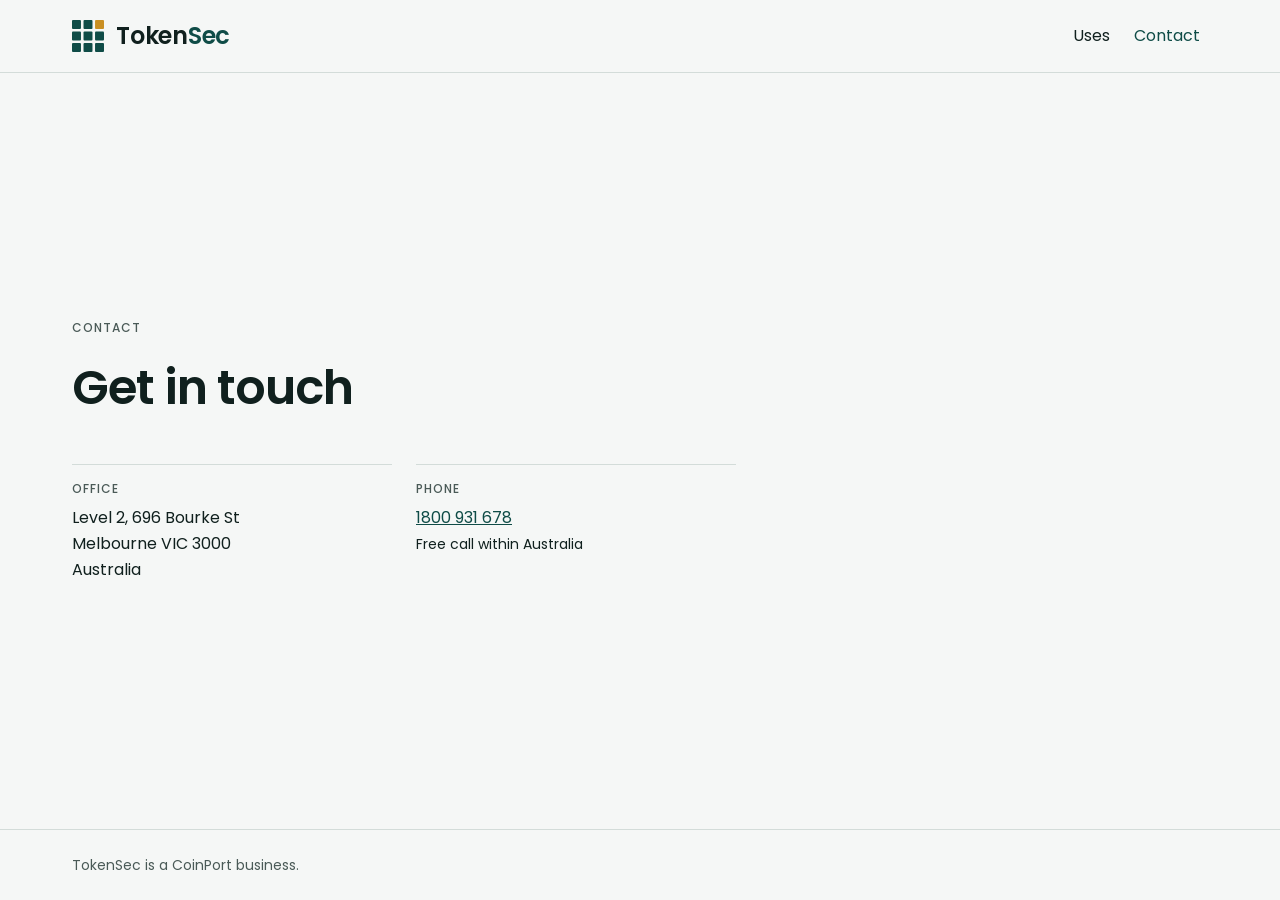
==== contact.html @ 9d109d65 "Add Contact and Uses pages with header navigation Contact lists CoinPort Pty Ltd's Melbourne office " ====
<!doctype html>
<html lang="en-AU">
<head>
<meta charset="utf-8">
<meta name="viewport" content="width=device-width, initial-scale=1">
<title>Contact | TokenSec</title>
<meta name="description" content="Contact TokenSec. Level 2, 696 Bourke St, Melbourne VIC 3000. Phone 1800 931 678.">
<link rel="icon" href="assets/img/favicon.svg" type="image/svg+xml">
<link rel="stylesheet" href="branding/tokens.css">
<style>
  body { margin: 0; min-height: 100vh; display: flex; flex-direction: column; background: var(--paper); color: var(--ink); font-family: var(--font-sans); -webkit-font-smoothing: antialiased; }
  .wrap { width: 100%; max-width: 1200px; margin: 0 auto; box-sizing: border-box; padding-inline: var(--space-4); }
  @media (min-width: 720px) { .wrap { padding-inline: var(--space-8); } }

  header { border-bottom: 1px solid var(--line); }
  header .wrap { display: flex; align-items: center; justify-content: space-between; gap: var(--space-4); min-height: 72px; }
  nav { display: flex; gap: var(--space-2); }
  nav a { color: var(--ink); text-decoration: none; border-radius: var(--radius-sm); padding: var(--space-2); }
  nav a:hover { color: var(--link); }
  nav a[aria-current="page"] { color: var(--ledger); }
  nav a:focus-visible { outline: 2px solid transparent; box-shadow: var(--focus-ring); }
  .logo { display: inline-flex; align-items: center; gap: var(--space-3); color: var(--ink); text-decoration: none; border-radius: var(--radius-sm); }
  .logo:focus-visible { outline: 2px solid transparent; box-shadow: var(--focus-ring); }
  .logo svg { width: 32px; height: 32px; flex: none; }
  .logo .tile { fill: var(--ledger); }
  .logo .tile-held { fill: var(--seal-fill); }
  .wordmark { font-size: 24px; line-height: 1; font-weight: 600; letter-spacing: -0.01em; }
  .wordmark span { color: var(--ledger); }

  main { flex: 1; display: flex; align-items: center; }
  main .wrap { padding-block: var(--space-16); display: grid; gap: var(--space-6); }
  .eyebrow { margin: 0; color: var(--ink-muted); }
  h1 { margin: 0; max-width: 18ch; text-wrap: balance; }
  .lede { margin: 0; max-width: 60ch; color: var(--ink); }
  @media (max-width: 600px) { h1.ts-display { font-size: 34px; line-height: 42px; } }

  .details { display: grid; gap: var(--space-6); margin: var(--space-6) 0 0; grid-template-columns: 1fr; }
  @media (min-width: 720px) { .details { grid-template-columns: repeat(2, minmax(0, 320px)); } }
  .details div { border-top: 1px solid var(--line); padding-top: var(--space-4); }
  .details dt { margin: 0 0 var(--space-2); color: var(--ink-muted); }
  .details dd { margin: 0; }
  .details address { font-style: normal; }
  .details a { color: var(--link); }

  footer { border-top: 1px solid var(--line); }
  footer .wrap { padding-block: var(--space-6); color: var(--ink-muted); }
  footer p { margin: 0; }
</style>
</head>
<body>
<header>
  <div class="wrap">
    <a class="logo" href="/" aria-label="TokenSec home">
      <svg viewBox="0 0 100 100" aria-hidden="true">
        <rect class="tile" x="0" y="0" width="28" height="28" rx="3"/><rect class="tile" x="36" y="0" width="28" height="28" rx="3"/><rect class="tile-held" x="72" y="0" width="28" height="28" rx="3"/>
        <rect class="tile" x="0" y="36" width="28" height="28" rx="3"/><rect class="tile" x="36" y="36" width="28" height="28" rx="3"/><rect class="tile" x="72" y="36" width="28" height="28" rx="3"/>
        <rect class="tile" x="0" y="72" width="28" height="28" rx="3"/><rect class="tile" x="36" y="72" width="28" height="28" rx="3"/><rect class="tile" x="72" y="72" width="28" height="28" rx="3"/>
      </svg>
      <span class="wordmark">Token<span>Sec</span></span>
    </a>
    <nav aria-label="Main"><a class="ts-body" href="/uses.html">Uses</a><a class="ts-body" href="/contact.html" aria-current="page">Contact</a></nav>
  </div>
</header>

<main>
  <div class="wrap">
    <p class="eyebrow ts-label">Contact</p>
    <h1 class="ts-display">Get in touch</h1>
    <dl class="details ts-body">
      <div>
        <dt class="ts-label">Office</dt>
        <dd><address>Level 2, 696 Bourke St<br>Melbourne VIC 3000<br>Australia</address></dd>
      </div>
      <div>
        <dt class="ts-label">Phone</dt>
        <dd><a href="tel:1800931678">1800 931 678</a><br><span class="ts-small">Free call within Australia</span></dd>
      </div>
    </dl>
  </div>
</main>

<footer>
  <div class="wrap">
    <p class="ts-small">TokenSec is a CoinPort business.</p>
  </div>
</footer>
</body>
</html>
---- branding/tokens.css ----
/* TokenSec — generated from tokens.json */
@import url("https://fonts.googleapis.com/css2?family=Poppins:wght@400;500;600&display=swap");

:root, [data-theme="light"] {
  --paper: #f5f7f6;
  --paper-raised: #ffffff;
  --paper-sunk: #e8eeec;
  --line: #d3dcd9;
  --line-strong: #7f918d;
  --ink: #10201e;
  --ink-muted: #4a5a57;
  --ledger: #0f4c47;
  --ledger-deep: #0a2f2c;
  --ledger-soft: #dcece8;
  --on-ledger: #ffffff;
  --on-deep: #ffffff;
  --seal: #8f5f05;
  --seal-fill: #c98f22;
  --seal-soft: #f7ebd2;
  --on-seal: #10201e;
  --settled: #1b5ea6;
  --settled-soft: #e1ecf8;
  --danger: #b3261e;
  --danger-soft: #fbe3e1;
  --link: var(--ledger);
  --shadow-float: 0 4px 8px #10201e14, 0 12px 28px -4px #10201e29;
  --focus-ring: 0 0 0 2px #f5f7f6, 0 0 0 4px #1b5ea6;
}

@media (prefers-color-scheme: dark) {
  :root:not([data-theme="light"]) {
    --paper: #0b1514;
    --paper-raised: #121f1d;
    --paper-sunk: #0f1b1a;
    --line: #253634;
    --line-strong: #647a75;
    --ink: #e6eeeb;
    --ink-muted: #9fb1ad;
    --ledger: #5cc2b3;
    --ledger-deep: #0f4c47;
    --ledger-soft: #123a36;
    --on-ledger: #0b1514;
    --on-deep: #e6eeeb;
    --seal: #e2ad4a;
    --seal-fill: #e2ad4a;
    --seal-soft: #382a0e;
    --on-seal: #0b1514;
    --settled: #86b6ee;
    --settled-soft: #12263d;
    --danger: #f2877d;
    --danger-soft: #3d1512;
    --link: var(--ledger);
    --shadow-float: 0 12px 28px -4px #000000cc;
    --focus-ring: 0 0 0 2px #0b1514, 0 0 0 4px #86b6ee;
    color-scheme: dark;
  }
}

[data-theme="dark"] {
  --paper: #0b1514;
  --paper-raised: #121f1d;
  --paper-sunk: #0f1b1a;
  --line: #253634;
  --line-strong: #647a75;
  --ink: #e6eeeb;
  --ink-muted: #9fb1ad;
  --ledger: #5cc2b3;
  --ledger-deep: #0f4c47;
  --ledger-soft: #123a36;
  --on-ledger: #0b1514;
  --on-deep: #e6eeeb;
  --seal: #e2ad4a;
  --seal-fill: #e2ad4a;
  --seal-soft: #382a0e;
  --on-seal: #0b1514;
  --settled: #86b6ee;
  --settled-soft: #12263d;
  --danger: #f2877d;
  --danger-soft: #3d1512;
  --link: var(--ledger);
  --shadow-float: 0 12px 28px -4px #000000cc;
  --focus-ring: 0 0 0 2px #0b1514, 0 0 0 4px #86b6ee;
  color-scheme: dark;
}

:root {
  --space-1: 4px;
  --space-2: 8px;
  --space-3: 12px;
  --space-4: 16px;
  --space-6: 24px;
  --space-8: 32px;
  --space-12: 48px;
  --space-16: 64px;
  --radius-xs: 2px;
  --radius-sm: 4px;
  --radius-md: 8px;
  --font-sans: Poppins, "Segoe UI", system-ui, -apple-system, sans-serif;
  --font-mono: ui-monospace, "SF Mono", Consolas, Menlo, monospace;
}

.ts-display { font-family: var(--font-sans); font-size: 48px; line-height: 56px; font-weight: 600; letter-spacing: -0.02em; }
.ts-title { font-family: var(--font-sans); font-size: 32px; line-height: 40px; font-weight: 600; letter-spacing: -0.01em; }
.ts-heading { font-family: var(--font-sans); font-size: 22px; line-height: 30px; font-weight: 600; }
.ts-subheading { font-family: var(--font-sans); font-size: 17px; line-height: 26px; font-weight: 500; }
.ts-body { font-family: var(--font-sans); font-size: 16px; line-height: 26px; font-weight: 400; }
.ts-small { font-family: var(--font-sans); font-size: 14px; line-height: 22px; font-weight: 400; }
.ts-figure { font-family: var(--font-sans); font-size: 28px; line-height: 36px; font-weight: 500; font-variant-numeric: tabular-nums; }
.ts-label { font-family: var(--font-sans); font-size: 12px; line-height: 16px; font-weight: 500; letter-spacing: 0.08em; text-transform: uppercase; }
.ts-identifier { font-family: var(--font-mono); font-size: 13px; line-height: 20px; font-weight: 400; }
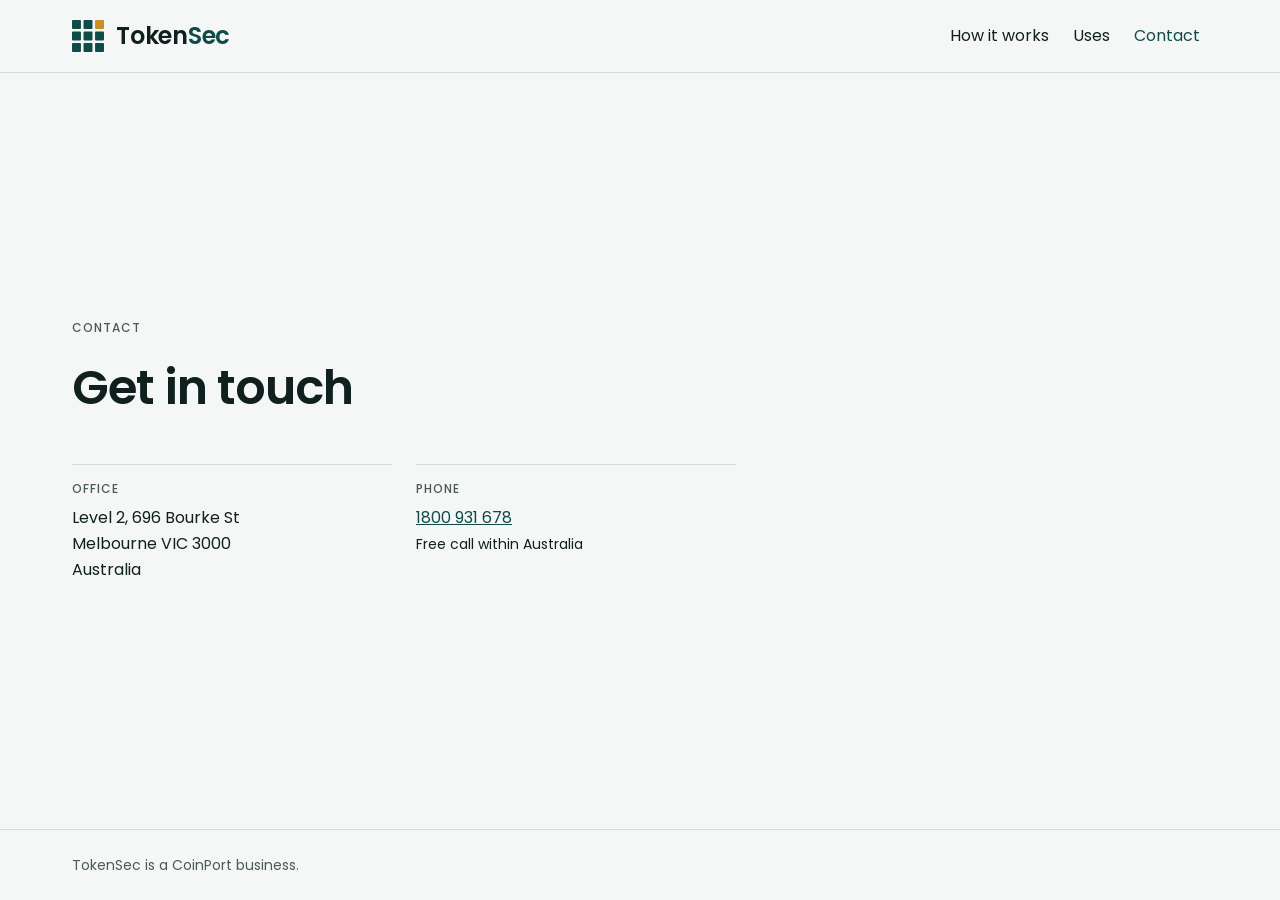
==== commit e371d053: "Add How it works page and wrap header nav on small screens Explains how a blockchain register issues" ====
--- a/contact.html
+++ b/contact.html
@@ -13,7 +13,8 @@
   @media (min-width: 720px) { .wrap { padding-inline: var(--space-8); } }
 
   header { border-bottom: 1px solid var(--line); }
-  header .wrap { display: flex; align-items: center; justify-content: space-between; gap: var(--space-4); min-height: 72px; }
+  header .wrap { display: flex; flex-wrap: wrap; align-items: center; justify-content: space-between; column-gap: var(--space-4); row-gap: var(--space-1); min-height: 72px; padding-block: var(--space-3); }
+  @media (max-width: 480px) { nav { margin-inline-start: calc(var(--space-2) * -1); } }
   nav { display: flex; gap: var(--space-2); }
   nav a { color: var(--ink); text-decoration: none; border-radius: var(--radius-sm); padding: var(--space-2); }
   nav a:hover { color: var(--link); }
@@ -58,7 +59,7 @@
       </svg>
       <span class="wordmark">Token<span>Sec</span></span>
     </a>
-    <nav aria-label="Main"><a class="ts-body" href="/uses.html">Uses</a><a class="ts-body" href="/contact.html" aria-current="page">Contact</a></nav>
+    <nav aria-label="Main"><a class="ts-body" href="/how-it-works.html">How it works</a><a class="ts-body" href="/uses.html">Uses</a><a class="ts-body" href="/contact.html" aria-current="page">Contact</a></nav>
   </div>
 </header>
 
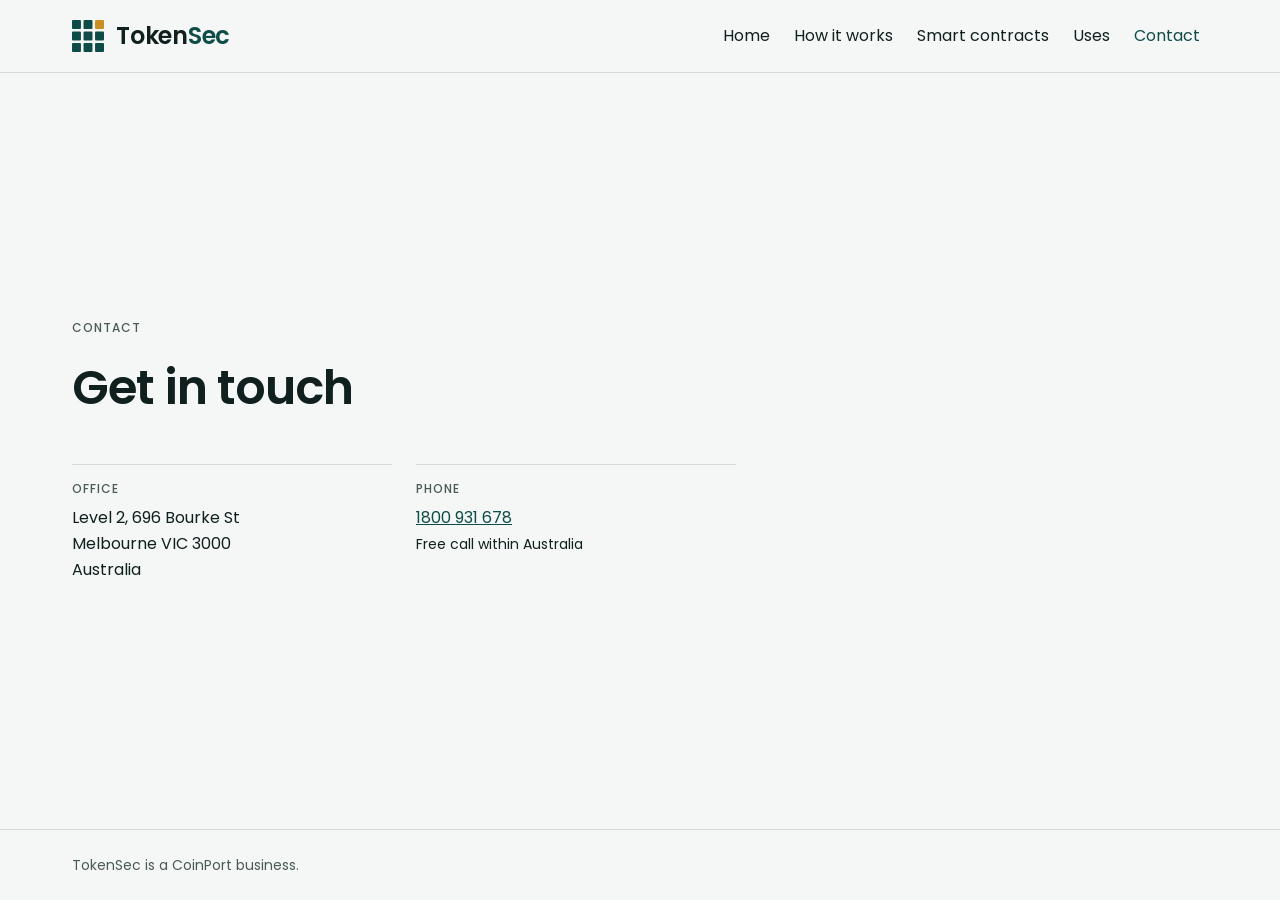
==== commit 5f032cfd: "Add Smart contracts page and Home link to header nav Explains how smart contracts add transfer rules" ====
--- a/contact.html
+++ b/contact.html
@@ -15,7 +15,7 @@
   header { border-bottom: 1px solid var(--line); }
   header .wrap { display: flex; flex-wrap: wrap; align-items: center; justify-content: space-between; column-gap: var(--space-4); row-gap: var(--space-1); min-height: 72px; padding-block: var(--space-3); }
   @media (max-width: 480px) { nav { margin-inline-start: calc(var(--space-2) * -1); } }
-  nav { display: flex; gap: var(--space-2); }
+  nav { display: flex; flex-wrap: wrap; gap: 0 var(--space-2); }
   nav a { color: var(--ink); text-decoration: none; border-radius: var(--radius-sm); padding: var(--space-2); }
   nav a:hover { color: var(--link); }
   nav a[aria-current="page"] { color: var(--ledger); }
@@ -59,7 +59,7 @@
       </svg>
       <span class="wordmark">Token<span>Sec</span></span>
     </a>
-    <nav aria-label="Main"><a class="ts-body" href="/how-it-works.html">How it works</a><a class="ts-body" href="/uses.html">Uses</a><a class="ts-body" href="/contact.html" aria-current="page">Contact</a></nav>
+    <nav aria-label="Main"><a class="ts-body" href="/">Home</a><a class="ts-body" href="/how-it-works.html">How it works</a><a class="ts-body" href="/smart-contracts.html">Smart contracts</a><a class="ts-body" href="/uses.html">Uses</a><a class="ts-body" href="/contact.html" aria-current="page">Contact</a></nav>
   </div>
 </header>
 
